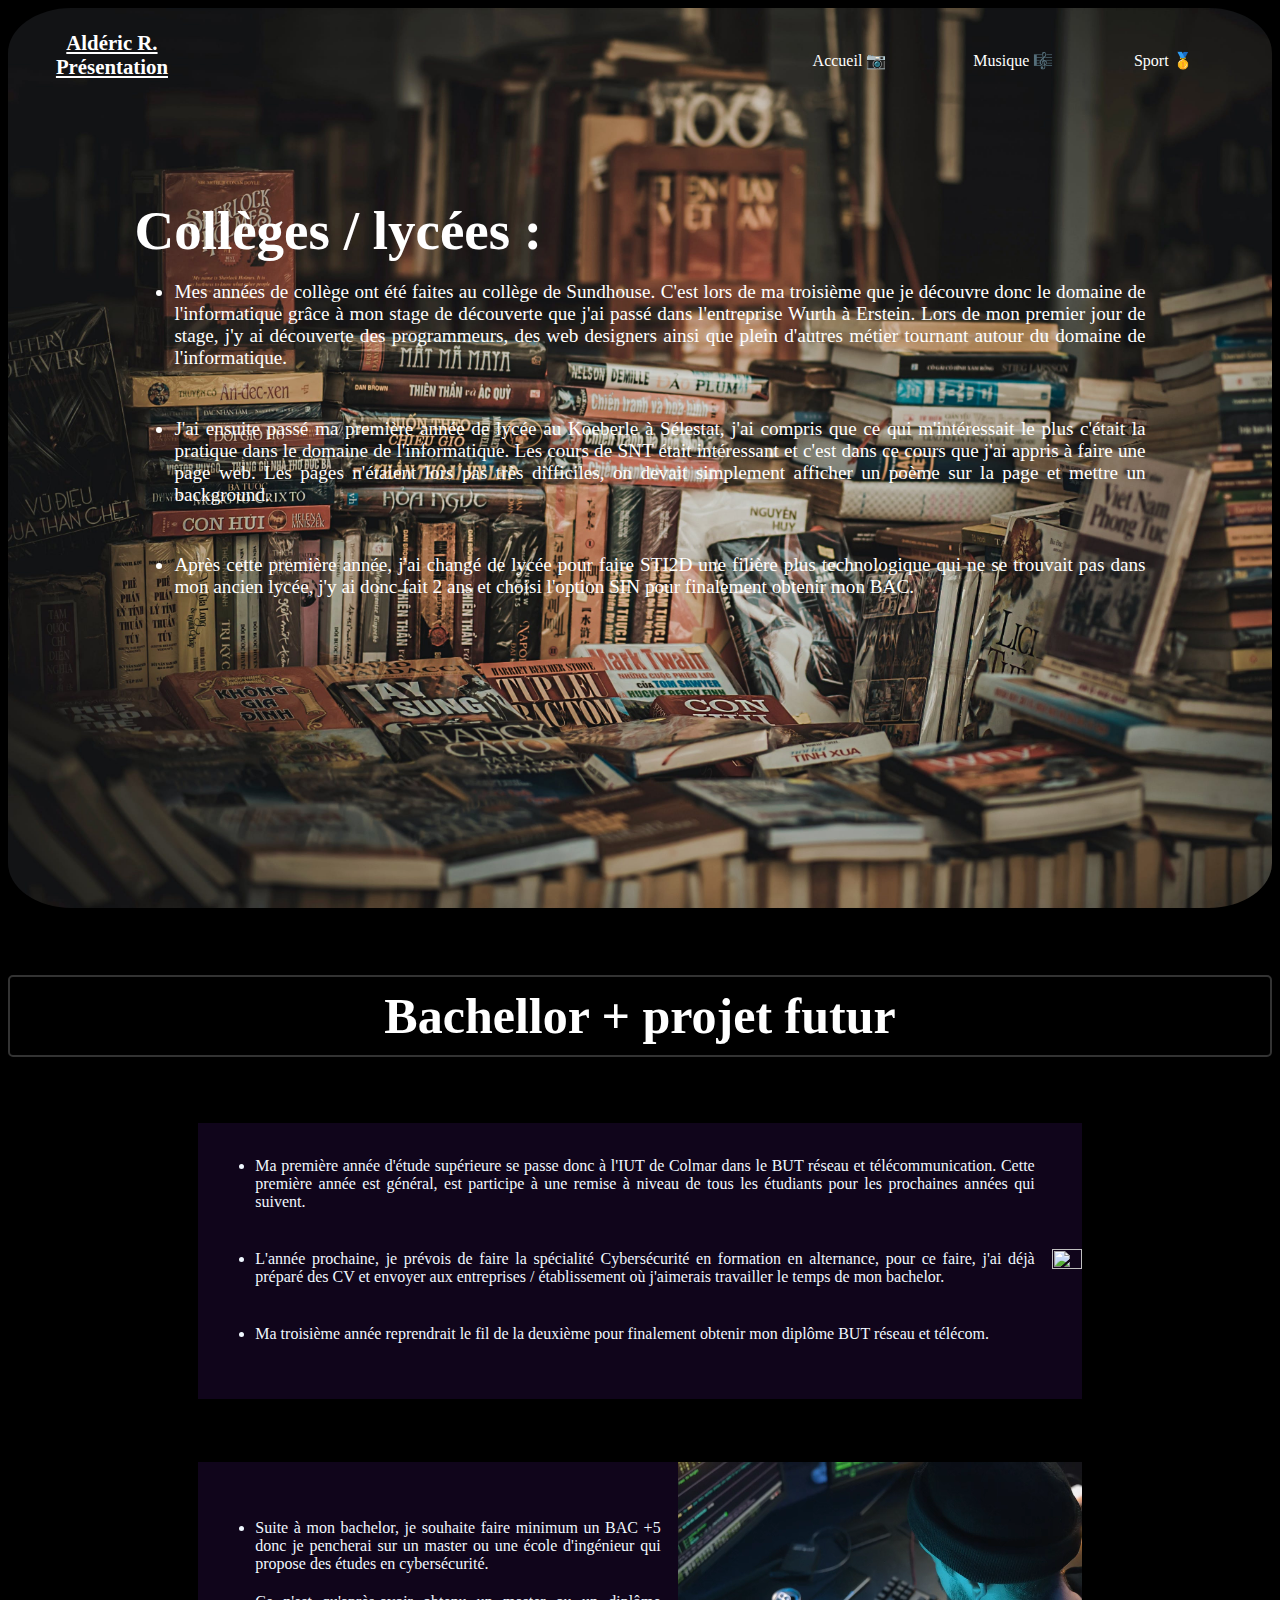
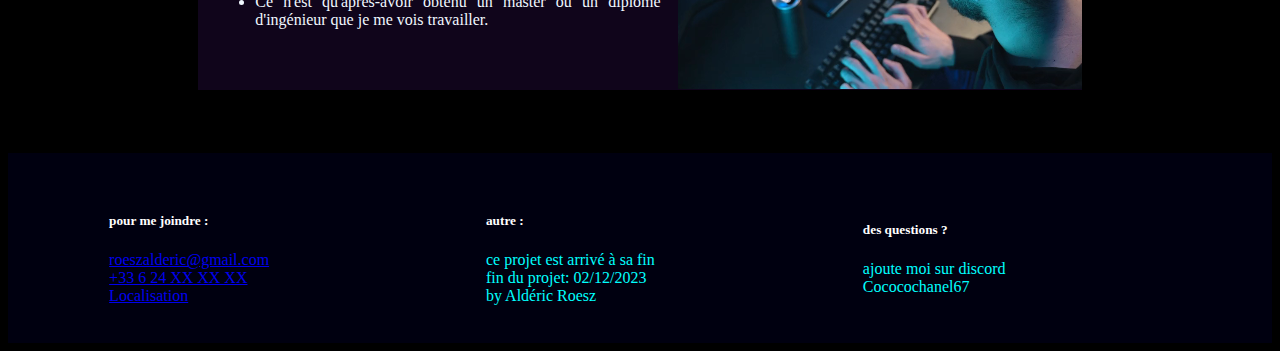
==== Etude.html @ 15605917 "Add files via upload" ====
<!DOCTYPE html>
<html lang="fr">
    <head>
        <meta charset="UTF-8">
        <link href="https://fonts.googleapis.com/css2?family=Permanent+Marker&display=swap" rel="stylesheet">
        <link rel="stylesheet" href="CSSsae.css">
        <meta name="viewport" content="width=device-width, initial-scale=1.0">
        <title>Document</title>
    </head>
<body>
    <section id="head" class="EtudeBackground">
        <div class="filtre2"></div>
        <section id="fulltext">
            <section class="premierepart">
                <h1> Aldéric R. Présentation </h1>
                <a href="index.html" class="bouton effet"> Accueil 📷 </a>
                <a href="Musique.html" class="bouton effet"> Musique 🎼 </a>
                <a href="Sport.html" class="bouton effet"> Sport 🥇</a>
            </section>
           
            <article class="project projectEtude">
                <h2>Collèges / lycées  :</h2>
                <span>
                    <ul>
                        <li>Mes années de collège ont été faites au collège de Sundhouse. C'est lors de ma troisième que je découvre donc le domaine de l'informatique grâce à mon stage de découverte que j'ai passé dans l'entreprise Wurth à Erstein. Lors de mon premier jour de stage, j'y ai découverte des programmeurs, des web designers ainsi que plein d'autres métier tournant autour du domaine de l'informatique.</li>
                        <li>J'ai ensuite passé ma première année de lycée au Koeberle à Sélestat, j'ai compris que ce qui m'intéressait le plus c'était la pratique dans le domaine de l'informatique. Les cours de SNT était intéressant et c'est dans ce cours que j'ai appris à faire une page web. Les pages n'étaient lors pas très difficiles, on devait simplement afficher un poème sur la page et mettre un background.  </li>
                        <li>Après cette première année, j'ai changé de lycée pour faire STI2D une filière plus technologique qui ne se trouvait pas dans mon ancien lycée, j'y ai donc fait 2 ans et choisi l'option SIN pour finalement obtenir mon BAC.</li>
                    </ul>
                </span>
            </article>
        </section>
    </section>
        <h4>Bachellor + projet futur</h4>

    <section class="part2">
        <article class="art2">
            <span>
            <ul>
                <li>Ma première année d'étude supérieure se passe donc à l'IUT de Colmar dans le BUT réseau et télécommunication. Cette première année est général, est participe à une remise à niveau de tous les étudiants pour les prochaines années qui suivent. </li>
                <li>L'année prochaine, je prévois de faire la spécialité Cybersécurité en formation en alternance, pour ce faire, j'ai déjà préparé des CV et envoyer aux entreprises / établissement où j'aimerais travailler le temps de mon bachelor.</li>
                <li>Ma troisième année reprendrait le fil de la deuxième pour finalement obtenir mon diplôme BUT réseau et télécom.</li>
            </ul>
            </span>
        </article>
        <div>
            <img class="imgEtude" src="imgEtudepage.jpg">
        </div>
    </section>




    <section class="part2">
        <article class="art2">
            <span>
                <ul>
                    <li> Suite à mon bachelor, je souhaite faire minimum un BAC +5 donc je pencherai sur un master ou une école d'ingénieur qui propose des études en cybersécurité. </li>
                    <li> Ce n'est qu'après-avoir obtenu un master ou un diplôme d'ingénieur que je me vois travailler. </li>
                </ul>
            </span>
    </article>
        <div>
            <video class="video2Etude" src="cyberv.mp4" autoplay loop muted>
        </div>
    </section>



    <footer> 
        <section class="footerpage footer1part">
            <h5> pour me joindre : </h5>
            <a class="effet" href="mailto:roeszalderic@gmail.com"> roeszalderic@gmail.com </a>
            <a class="effet" href="tel:0624424893"> +33 6 24 XX XX XX </a>
            <a class="effet" href="https://www.google.fr/maps/place/23+Rue+du+19+Chasseurs,+67390+Sch%C5%93nau/@48.2215478,7.6436526,18.3z/data=!4m6!3m5!1s0x47913f33bb901b3b:0x925cae130ed08f8f!8m2!3d48.2213979!4d7.6446018!16s%2Fg%2F11c2gll10t?entry=ttu"> Localisation </a>
        </section>

        <section class="footerpage footer2part">
            <h5> autre : </h5>
            <p class="footertext"> ce projet est arrivé à sa fin </p>
            <p class="footertext"> fin du projet: 02/12/2023 </p>
            <p class="footertext"> by Aldéric Roesz </p>
        </section>

        <section class="footerpage footer3part">
            <h5> des questions ? </h5>
            <p class="footertext"> ajoute moi sur discord </p>
            <p class="footertext"> Cococochanel67 </p>
        </section>
    </footer>
    
</body>
</html>
---- CSSsae.css ----
#head {
    display: flex;
    position: relative;
    overflow: hidden;
    height: 100vh;
    width: 100%;
    border-radius: 5%;
    background-repeat: no-repeat;
    background-size: cover;
}
.background1{
    position: fixed;
    width: 100%;
    height: 92vh;
    object-fit: cover;
}
.container{
    position:absolute;
    width: 100%;
    z-index: -1;

}

.background{
background: 
url("BC2.png");
top:100vh;
}

.EtudeBackground{
background: 
url("Etude.jpg");
}

.MusiqueBackground{
background: 
url("backgroundMusique.jpg");
}

.SportBackground{
background: 
url("SWwall.jpg");
}


.premierepart{
color: #f0f8ff;
height: 12vh;
display: flex;
margin-bottom: 1%;
color: #fff;
text-align: center;
padding: 10px;
width: 100%;
top: 0;
z-index: 10;

}

h1{
margin-top: 0;
font-size: 130%;
padding: 1% 50% 0% 3%;
width: 15%;
display: flex;
text-decoration: underline;
}

.image{
padding-top: 10%;
display: flex;
width:30%;
height: 70%;
margin: auto;
}
ul{
max-width: max-content;
}
li{
    margin-bottom: 5%;
}

.smallspace{
    margin-bottom: 2%;
}
source{
display: flex;
float: right;
margin-left:5%;
}
body{
background-color: #000000;
font-family: 'Permanent Marker', cursive;  
background-size: 100% 100vh;
}

.bouton{
text-decoration: none;
font-family: 'Permanent Marker', cursive;
text-align: center;
padding: 1% 1% 0% 1%;
color: rgb(255, 255, 255);
margin: auto;
display: flex;
float: right;
width: 50%;
height: 6vh;
}

.filtre{
background-color: rgba(0, 0, 0, 0.4);
z-index: -1;
width: 100%;
height:100vh;
}

.filtre2{
background-color: rgba(0, 0, 0, 0.4);
z-index: -1;
width: 100%;
height:100vh; 
}

#fulltext{
position: absolute;
color: white;
z-index: 2;
}



h2{
margin-bottom: 0;
margin-top: 0;
color:white;
font-size: 55px;
}


.project{
text-align: justify;
font-size: larger;
color:white;
}

.projectAccueil{
float: right;
margin-right: 10%;
width :60%;
}

.projectEtude{

width:80%;
margin-right: auto;
margin-left: auto;
margin-top: 5%;
}

img{
margin-left: 10px;
}



h3{
display: flex;
padding:3% 3% 3% 3% ;
}

aside{
height: 40vh;
float: left;
text-align: center;
color: #f0f8ff; 
display: flex;
width: 11%;
flex-direction: column;
}

.lien{ 
color: #f0f8ff;
padding: 1% 2% 1% 2%;
margin: auto;
display: flex;
}

.part2{
text-align: justify;
margin-left: auto;
margin-right: auto;
margin-bottom: 5%;
display: flex;
align-items: center;
background-color: rgb(31, 10, 53, 0.5);
color: #f0f8ff;
width: 70%;
}


.art2{
padding: 2%;
}


.imghome{
width: 100%;
height:100%;
float: right;
height: auto;
text-align:center;
}

.imgEtude{
width: 100%;
height:100%;
float: right;
}

.video2Etude{
width: 100%;
height:100%;
float: right;
height: auto;
text-align:center;
}

.video2street{
width: 100%;
height:100%;
float: left;
margin-right: 2%;
margin-left: auto;
text-align: center;
}


.imgMusique{
width: 100%;
height: auto;
float: right;
text-align:center;
}

h4{
border: 2px solid #333;
text-align: center;
color: #ffffff;
padding: 10px;
border-radius: 5px;
font-size: 50px;
}

footer{
display: flex;
justify-content: space-between;
margin-top: 5%;
padding: 3% 3% 3% 8% ;
color: rgb(255, 255, 255);
background-color: rgba(1, 1, 81, 0.2);
}

.effet{
transition: background-color 0.3s ease, font-size 0.3s ease;

}

.effet:hover{
border-radius: 5%;
color: rgb(0, 0, 255);
font-size: larger;
}

.effetbouton{
    transition: background-color 0.3s ease, font-size 0.3s ease;
    
    }
    
.effetbouton:hover{
justify-content: center;
border-radius: 10%;
border-style: double;
color: blue;
    }


.footerpage{
justify-content: center;
display :flex;
width: 33%;
}

.footer1part{
    order:1;
    flex-direction: column;
}

.footer2part{
    order:2;
    flex-direction: column;
}

.footer3part{
    order:3;
    flex-direction: column;
}

.footertext{
margin-top: 0;
margin-bottom: 0;
color: aqua;
}
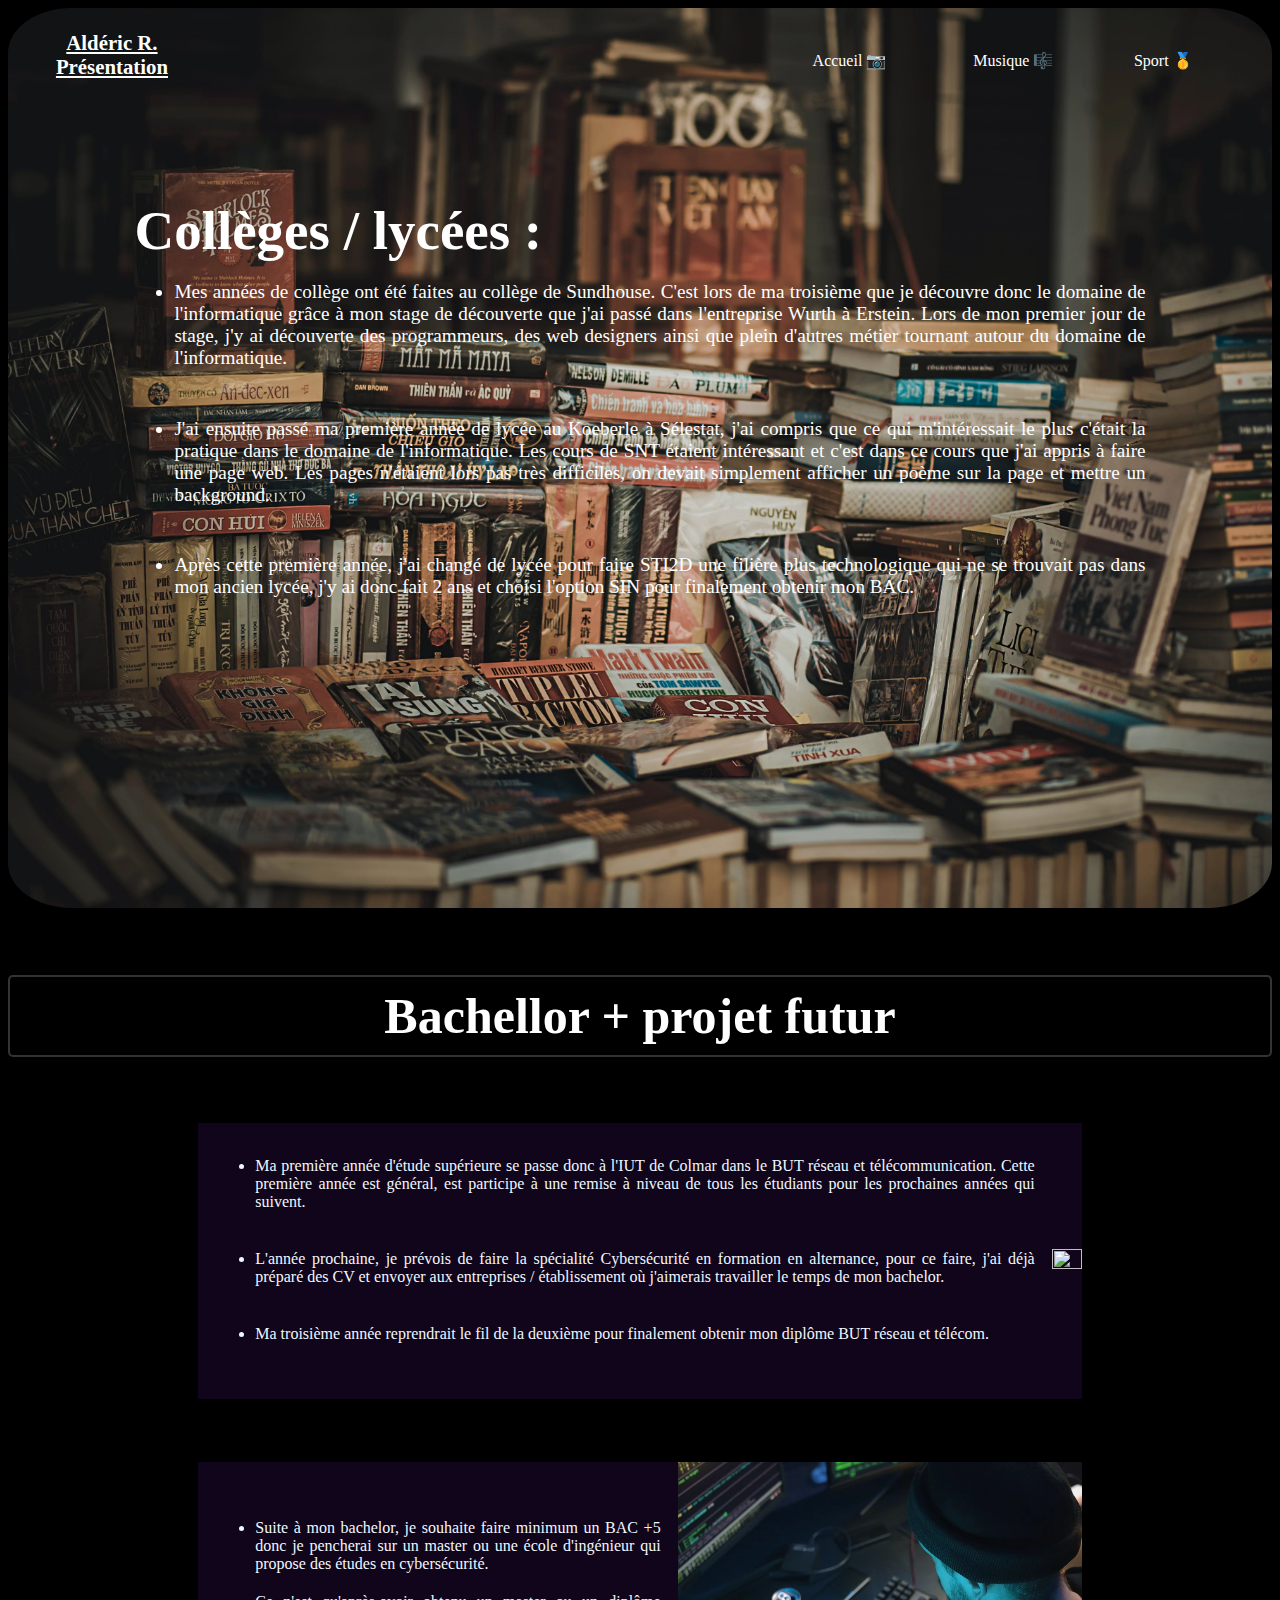
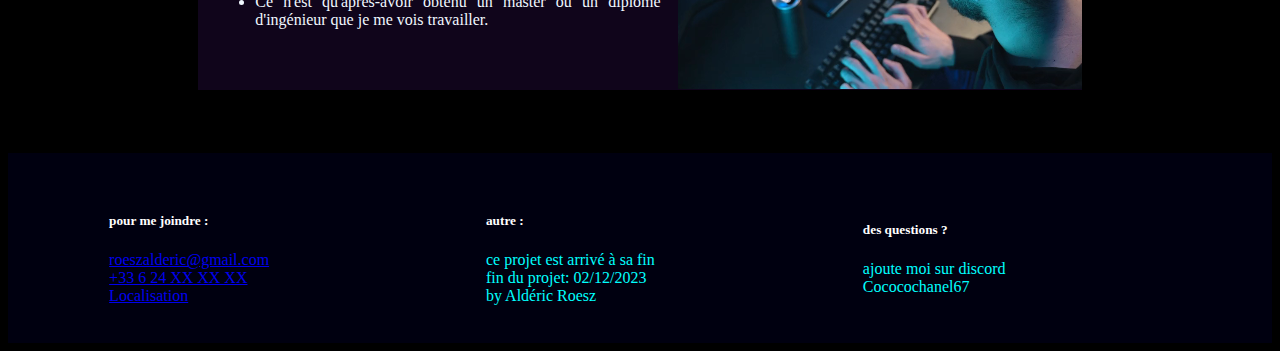
==== commit d57c0d10: "Update Etude.html" ====
--- a/Etude.html
+++ b/Etude.html
@@ -23,7 +23,7 @@
                 <span>
                     <ul>
                         <li>Mes années de collège ont été faites au collège de Sundhouse. C'est lors de ma troisième que je découvre donc le domaine de l'informatique grâce à mon stage de découverte que j'ai passé dans l'entreprise Wurth à Erstein. Lors de mon premier jour de stage, j'y ai découverte des programmeurs, des web designers ainsi que plein d'autres métier tournant autour du domaine de l'informatique.</li>
-                        <li>J'ai ensuite passé ma première année de lycée au Koeberle à Sélestat, j'ai compris que ce qui m'intéressait le plus c'était la pratique dans le domaine de l'informatique. Les cours de SNT était intéressant et c'est dans ce cours que j'ai appris à faire une page web. Les pages n'étaient lors pas très difficiles, on devait simplement afficher un poème sur la page et mettre un background.  </li>
+                        <li>J'ai ensuite passé ma première année de lycée au Koeberle à Sélestat, j'ai compris que ce qui m'intéressait le plus c'était la pratique dans le domaine de l'informatique. Les cours de SNT étaient intéressant et c'est dans ce cours que j'ai appris à faire une page web. Les pages n'étaient lors pas très difficiles, on devait simplement afficher un poème sur la page et mettre un background.  </li>
                         <li>Après cette première année, j'ai changé de lycée pour faire STI2D une filière plus technologique qui ne se trouvait pas dans mon ancien lycée, j'y ai donc fait 2 ans et choisi l'option SIN pour finalement obtenir mon BAC.</li>
                     </ul>
                 </span>
@@ -89,4 +89,4 @@
     </footer>
     
 </body>
-</html>+</html>
--- a/CSSsae.css
+++ b/CSSsae.css
@@ -138,6 +138,7 @@
 
 
 .project{
+max-height:80vh;
 text-align: justify;
 font-size: larger;
 color:white;
@@ -309,4 +310,4 @@
 margin-top: 0;
 margin-bottom: 0;
 color: aqua;
-}+}
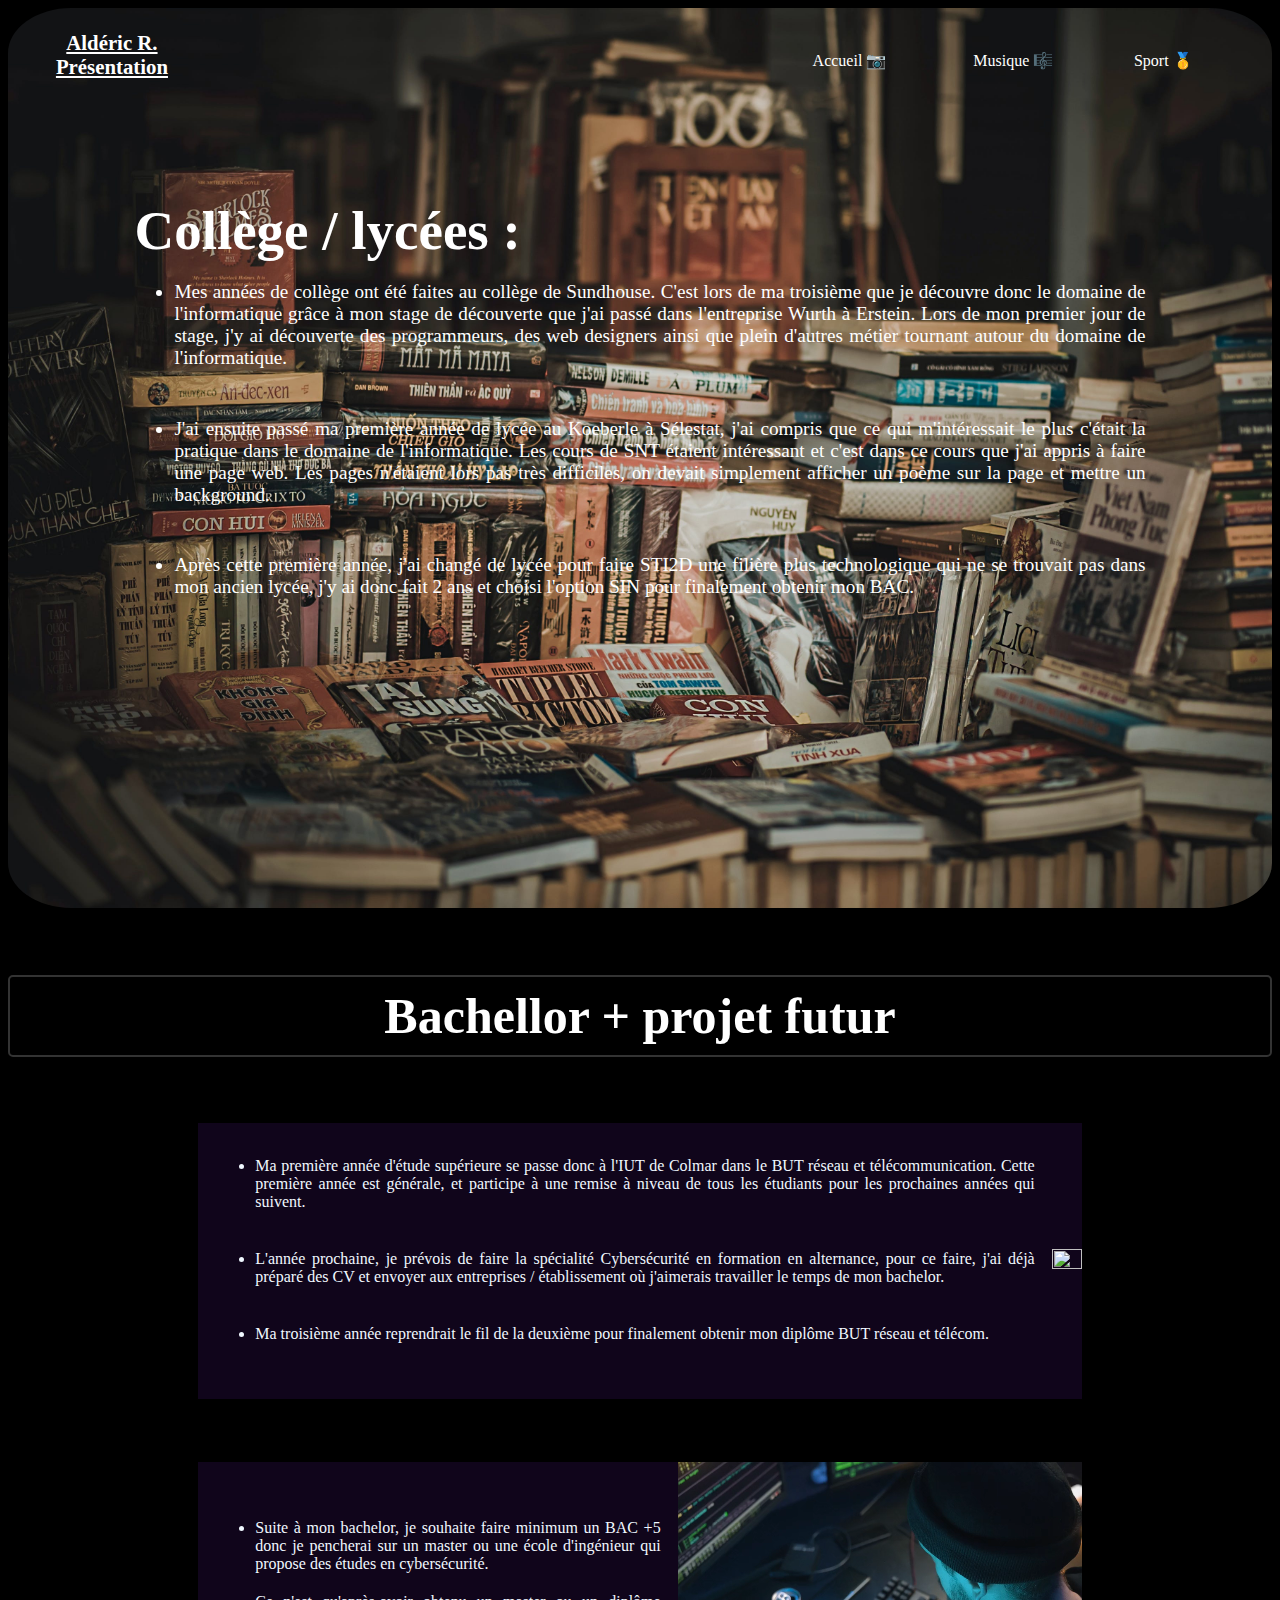
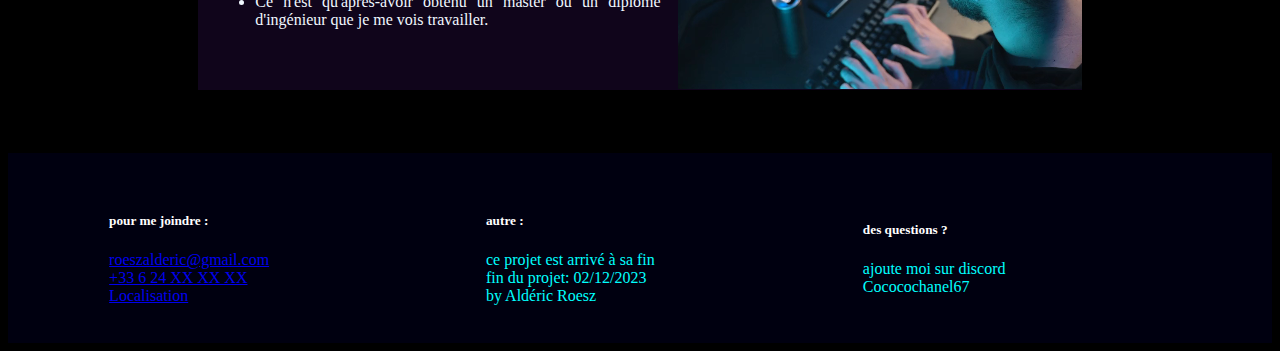
==== commit 203cca35: "Update Etude.html" ====
--- a/Etude.html
+++ b/Etude.html
@@ -19,7 +19,7 @@
             </section>
            
             <article class="project projectEtude">
-                <h2>Collèges / lycées  :</h2>
+                <h2>Collège / lycées  :</h2>
                 <span>
                     <ul>
                         <li>Mes années de collège ont été faites au collège de Sundhouse. C'est lors de ma troisième que je découvre donc le domaine de l'informatique grâce à mon stage de découverte que j'ai passé dans l'entreprise Wurth à Erstein. Lors de mon premier jour de stage, j'y ai découverte des programmeurs, des web designers ainsi que plein d'autres métier tournant autour du domaine de l'informatique.</li>
@@ -36,7 +36,7 @@
         <article class="art2">
             <span>
             <ul>
-                <li>Ma première année d'étude supérieure se passe donc à l'IUT de Colmar dans le BUT réseau et télécommunication. Cette première année est général, est participe à une remise à niveau de tous les étudiants pour les prochaines années qui suivent. </li>
+                <li>Ma première année d'étude supérieure se passe donc à l'IUT de Colmar dans le BUT réseau et télécommunication. Cette première année est générale, et participe à une remise à niveau de tous les étudiants pour les prochaines années qui suivent. </li>
                 <li>L'année prochaine, je prévois de faire la spécialité Cybersécurité en formation en alternance, pour ce faire, j'ai déjà préparé des CV et envoyer aux entreprises / établissement où j'aimerais travailler le temps de mon bachelor.</li>
                 <li>Ma troisième année reprendrait le fil de la deuxième pour finalement obtenir mon diplôme BUT réseau et télécom.</li>
             </ul>
